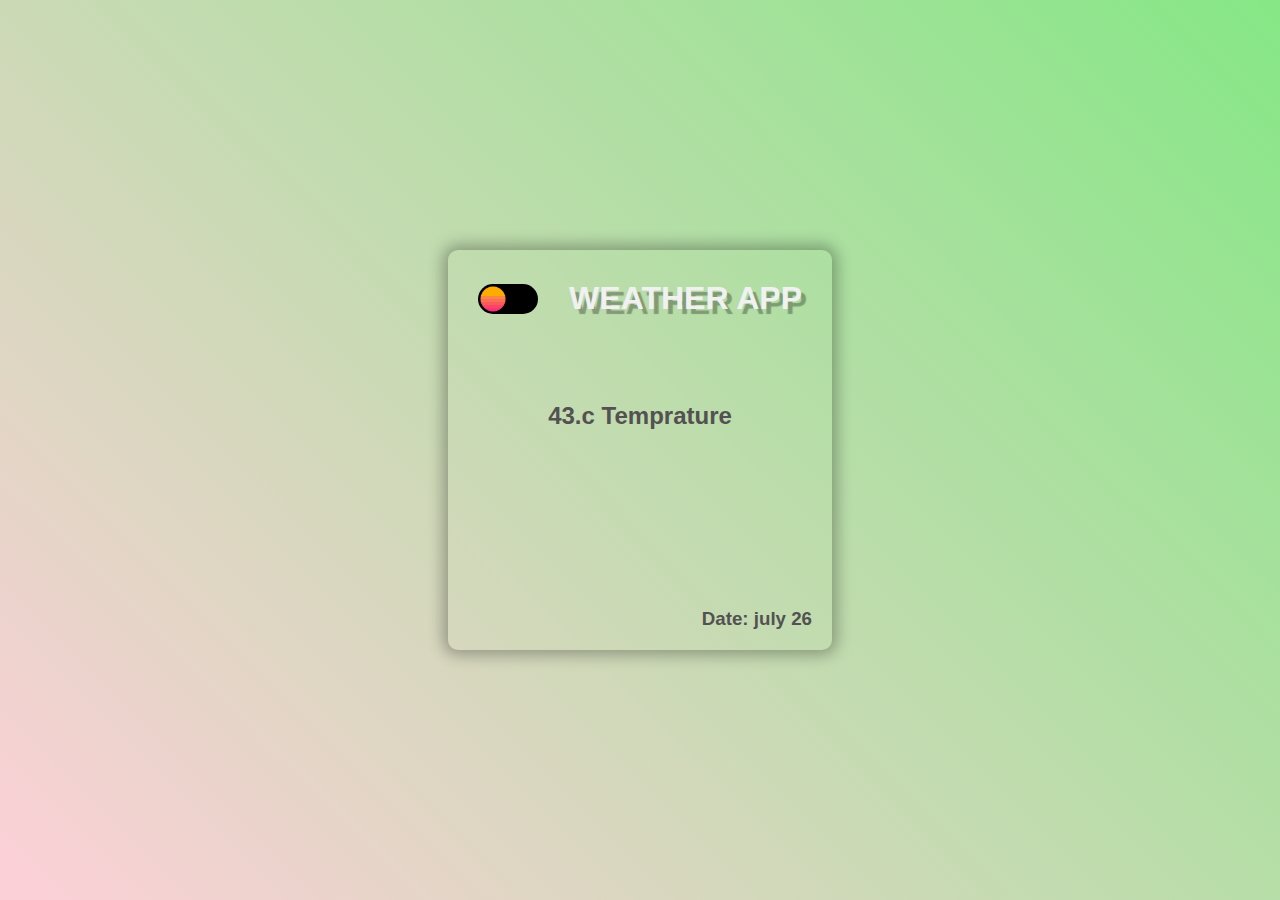
==== WheatherApp/index.html @ 4e6abed9 "third pr wheather with api and toggle mode" ====
<!DOCTYPE html>
<html lang="en">
<head>
    <meta charset="UTF-8">
    <meta name="viewport" content="width=device-width, initial-scale=1.0">
    <title>WheatherApp</title>
    <link rel="stylesheet" href="./index.css">
    <link rel="stylesheet" href="https://cdnjs.cloudflare.com/ajax/libs/font-awesome/6.4.0/css/all.min.css" integrity="sha512-iecdLmaskl7CVkqkXNQ/ZH/XLlvWZOJyj7Yy7tcenmpD1ypASozpmT/E0iPtmFIB46ZmdtAc9eNBvH0H/ZpiBw==" crossorigin="anonymous" referrerpolicy="no-referrer" />
</head>
<body>

        <div class="container">
            <div class="toggleWRapperAndTitleWrappper">
                <button class="ToggleBtn"><span id="imgToggleWrapper"><img id="modeImg"   src="./imges/icons8-sun-96 (1).png" alt="mode" width="100"></span></button>
                
                <h1  class="headingTitle">Weather App</h1>
                
            </div>



                <div class="weatherDetail">
                    <div>
                        <span id="icon">
                         <i class="fa-solid fa-sun fa-spin" style="color:coral;font-size: 5rem;"></i>
                        </span>
                        
                        <small id="dtail"></small>
                    </div>

                    <h2><span id="Temprature">43.c</span> Temprature</h2>
                </div>
            <h3 id="date">Date: <span id="dttext">jun 10</span></h3>
        </div>

</body>
<script src="./index.js"></script>
</html>
---- WheatherApp/index.css ----
* {
    margin: 0;
    padding: 0;
    box-sizing: border-box;
    font-family:  sans-serif;
}

body {
    width: 100vw;
    height: 100vh;
    display: flex;
    justify-content: center;
    align-items: center;
    background-image: linear-gradient( 45deg,rgb(253, 208, 216), rgb(134, 231, 134));
    color: #535151;
}

.container {
    width: 30%;
    height: 400px;
    border: transparent;
    border-radius: 10px;
    box-shadow: 0 0 15px 5px rgba(0,0,0,0.3);
    position: relative;
    padding: 20px;
    display: flex;
    flex-direction: column;
    gap: 50px;

  
}

.toggleWRapperAndTitleWrappper {
    display: flex;
    justify-content: space-between;
    align-items: center;
    margin-top: 5px;
    /* border: 1px solid black; */
    padding: 5px 10px;
}

.headingTitle {
    color: #f1f1f1;
    text-transform: uppercase;
    text-shadow: 5px 5px 1px rgba(0,0,0,0.3);
 
}

.ToggleBtn {
    border: transparent;
    border-radius: 30px;
    background-color: #000;
    width: 60px;
    height: 30px;
    display: flex;
    transition:all .3s ease;
    justify-content: flex-start;

}

.nightBackground {

    background-image: linear-gradient( 45deg,rgb(108, 105, 106), rgb(50, 73, 50));
    color: #c8bfbf;

}

.nightbtn {
     justify-content: flex-end; 
}
#imgToggleWrapper {
    width: 30px;
    transition:all .8s ease;
    /* border: 1px solid black; */

    
}

#imgToggleWrapper > img {
    width: 100%;    

}


.weatherDetail {
    /* border: 1px solid black; */
    padding: 10px;
    display: flex;
    justify-content: center;
    align-items: center;
    flex-direction: column;

 
    


}

#icon {
    display: block;
    margin: 20px;
    border-radius: 50%;
    
    backdrop-filter: drop-shadow(8px 8px 10px green);

}


#date {
    position: absolute;
    bottom: 20px;
    right: 20px;
}
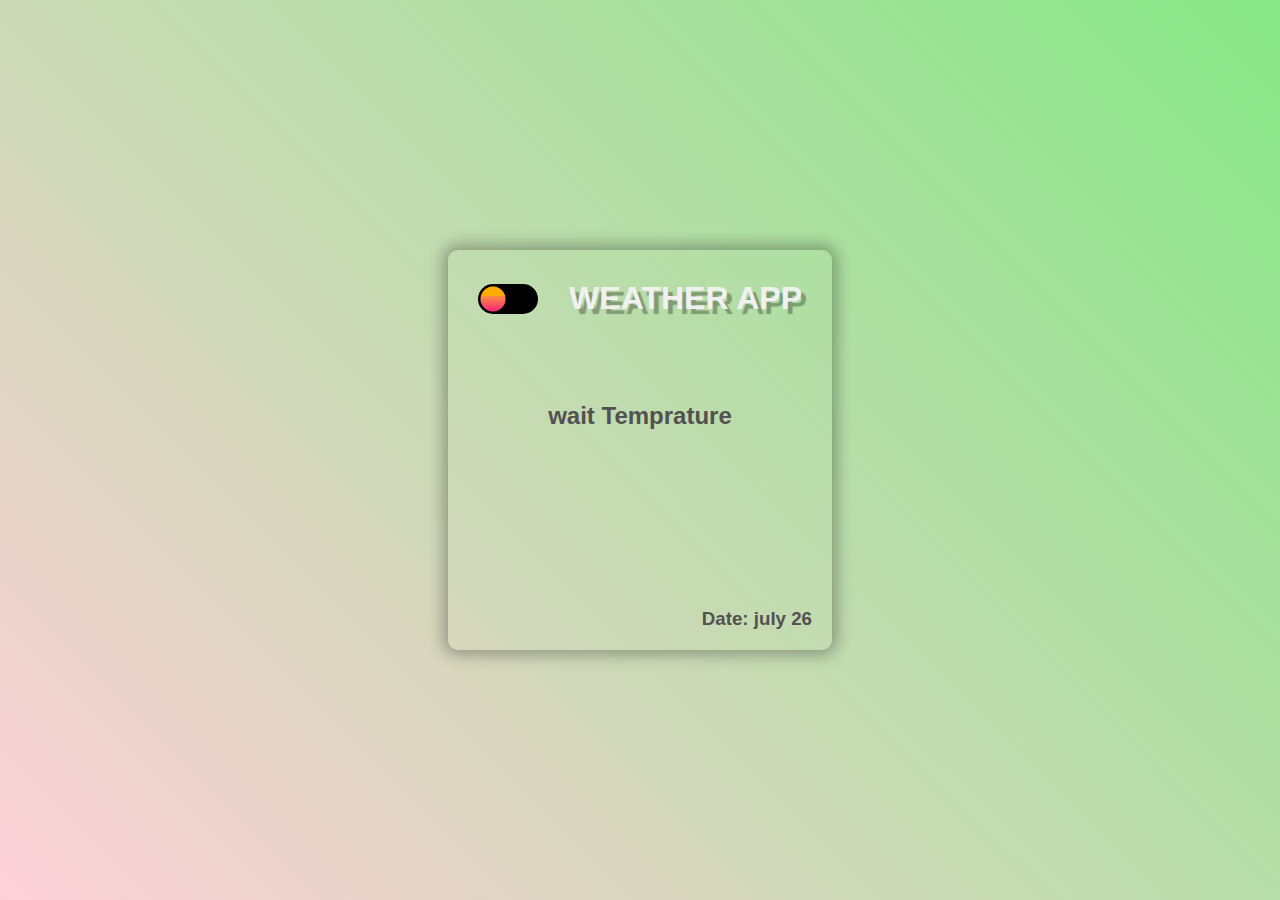
==== commit 435bedef: "added some icon and did api update" ====
--- a/WheatherApp/index.html
+++ b/WheatherApp/index.html
@@ -23,14 +23,18 @@
                     <div>
                         <span id="icon">
                          <i class="fa-solid fa-sun fa-spin" style="color:coral;font-size: 5rem;"></i>
+                         <i class="fa-solid fa-smog fa-bounce" style="font-size: 5rem;"></i>
+                         <i class="fa-solid fa-cloud-sun fa-bounce" style="font-size: 5rem;"></i>
+                         <i class="fa-solid fa-cloud-bolt fa-shake" style="font-size: 5rem;"></i>
+                         <i class="fa-solid fa-cloud-showers-heavy fa-beat-fade" style="font-size: 5rem;"></i>
                         </span>
                         
                         <small id="dtail"></small>
                     </div>
 
-                    <h2><span id="Temprature">43.c</span> Temprature</h2>
+                    <h2><span id="Temprature">wait</span> Temprature</h2>
                 </div>
-            <h3 id="date">Date: <span id="dttext">jun 10</span></h3>
+            <h3 id="date">Date: <span id="dttext">wait</span></h3>
         </div>
 
 </body>
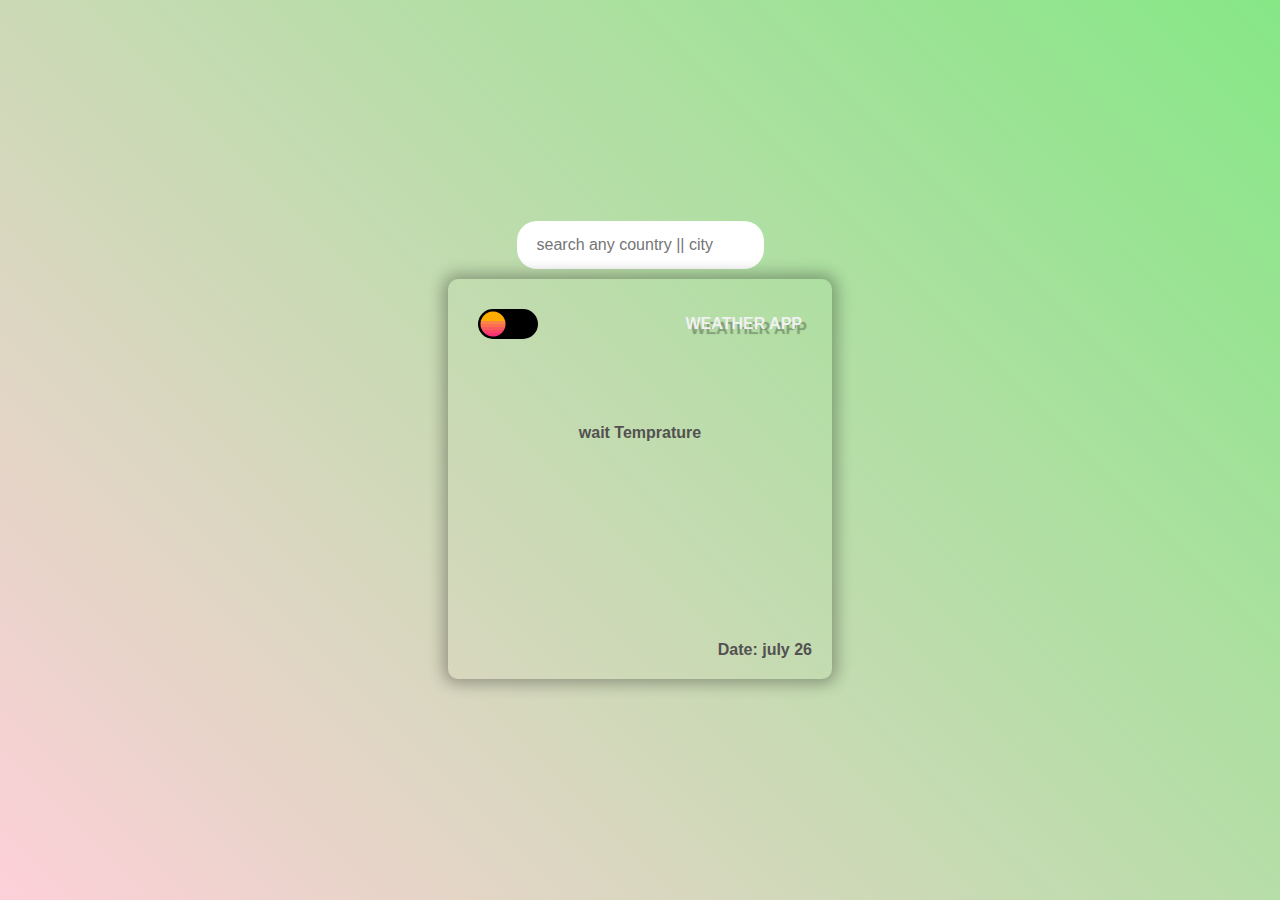
==== commit d9c53c75: "addad search bar and icons to change by weather condition" ====
--- a/WheatherApp/index.html
+++ b/WheatherApp/index.html
@@ -8,7 +8,9 @@
     <link rel="stylesheet" href="https://cdnjs.cloudflare.com/ajax/libs/font-awesome/6.4.0/css/all.min.css" integrity="sha512-iecdLmaskl7CVkqkXNQ/ZH/XLlvWZOJyj7Yy7tcenmpD1ypASozpmT/E0iPtmFIB46ZmdtAc9eNBvH0H/ZpiBw==" crossorigin="anonymous" referrerpolicy="no-referrer" />
 </head>
 <body>
-
+        <form id="form">
+            <input type="text" class="search" placeholder="search any country || city">
+        </form>
         <div class="container">
             <div class="toggleWRapperAndTitleWrappper">
                 <button class="ToggleBtn"><span id="imgToggleWrapper"><img id="modeImg"   src="./imges/icons8-sun-96 (1).png" alt="mode" width="100"></span></button>
@@ -22,11 +24,11 @@
                 <div class="weatherDetail">
                     <div>
                         <span id="icon">
-                         <i class="fa-solid fa-sun fa-spin" style="color:coral;font-size: 5rem;"></i>
+                         <!-- <i class="fa-solid fa-sun fa-spin" style="color:coral;font-size: 5rem;"></i>
                          <i class="fa-solid fa-smog fa-bounce" style="font-size: 5rem;"></i>
                          <i class="fa-solid fa-cloud-sun fa-bounce" style="font-size: 5rem;"></i>
                          <i class="fa-solid fa-cloud-bolt fa-shake" style="font-size: 5rem;"></i>
-                         <i class="fa-solid fa-cloud-showers-heavy fa-beat-fade" style="font-size: 5rem;"></i>
+                         <i class="fa-solid fa-cloud-showers-heavy fa-beat-fade" style="font-size: 5rem;"></i> -->
                         </span>
                         
                         <small id="dtail"></small>
--- a/WheatherApp/index.css
+++ b/WheatherApp/index.css
@@ -1,113 +1,109 @@
 * {
-    margin: 0;
-    padding: 0;
-    box-sizing: border-box;
-    font-family:  sans-serif;
+  margin: 0;
+  padding: 0;
+  box-sizing: border-box;
+  font-family: sans-serif;
+  font-size: 16px;
 }
 
 body {
-    width: 100vw;
-    height: 100vh;
-    display: flex;
-    justify-content: center;
-    align-items: center;
-    background-image: linear-gradient( 45deg,rgb(253, 208, 216), rgb(134, 231, 134));
-    color: #535151;
+  width: 100vw;
+  height: 100vh;
+  display: flex;
+  flex-direction: column;
+  justify-content: center;
+  gap: 10px;
+  align-items: center;
+  background-image: linear-gradient(
+    45deg,
+    rgb(253, 208, 216),
+    rgb(134, 231, 134)
+  );
+  color: #535151;
 }
 
+#form input {
+  padding: 15px 20px;
+  border: transparent;
+  border-radius: 20px;
+  outline: transparent;
+}
 .container {
-    width: 30%;
-    height: 400px;
-    border: transparent;
-    border-radius: 10px;
-    box-shadow: 0 0 15px 5px rgba(0,0,0,0.3);
-    position: relative;
-    padding: 20px;
-    display: flex;
-    flex-direction: column;
-    gap: 50px;
-
-  
+  width: 30%;
+  height: 400px;
+  border: transparent;
+  border-radius: 10px;
+  box-shadow: 0 0 15px 5px rgba(0, 0, 0, 0.3);
+  position: relative;
+  padding: 20px;
+  display: flex;
+  flex-direction: column;
+  gap: 50px;
 }
 
 .toggleWRapperAndTitleWrappper {
-    display: flex;
-    justify-content: space-between;
-    align-items: center;
-    margin-top: 5px;
-    /* border: 1px solid black; */
-    padding: 5px 10px;
+  display: flex;
+  justify-content: space-between;
+  align-items: center;
+  margin-top: 5px;
+  /* border: 1px solid black; */
+  padding: 5px 10px;
 }
 
 .headingTitle {
-    color: #f1f1f1;
-    text-transform: uppercase;
-    text-shadow: 5px 5px 1px rgba(0,0,0,0.3);
- 
+  color: #f1f1f1;
+  text-transform: uppercase;
+  text-shadow: 5px 5px 1px rgba(0, 0, 0, 0.3);
 }
 
 .ToggleBtn {
-    border: transparent;
-    border-radius: 30px;
-    background-color: #000;
-    width: 60px;
-    height: 30px;
-    display: flex;
-    transition:all .3s ease;
-    justify-content: flex-start;
-
+  border: transparent;
+  border-radius: 30px;
+  background-color: #000;
+  width: 60px;
+  height: 30px;
+  display: flex;
+  transition: all 0.3s ease;
+  justify-content: flex-start;
 }
 
 .nightBackground {
-
-    background-image: linear-gradient( 45deg,rgb(108, 105, 106), rgb(50, 73, 50));
-    color: #c8bfbf;
-
+  background-image: linear-gradient(45deg, rgb(108, 105, 106), rgb(50, 73, 50));
+  color: #c8bfbf;
 }
 
 .nightbtn {
-     justify-content: flex-end; 
+  justify-content: flex-end;
 }
 #imgToggleWrapper {
-    width: 30px;
-    transition:all .8s ease;
-    /* border: 1px solid black; */
-
-    
+  width: 30px;
+  transition: all 0.8s ease;
+  /* border: 1px solid black; */
 }
 
 #imgToggleWrapper > img {
-    width: 100%;    
-
+  width: 100%;
 }
 
-
 .weatherDetail {
-    /* border: 1px solid black; */
-    padding: 10px;
-    display: flex;
-    justify-content: center;
-    align-items: center;
-    flex-direction: column;
-
- 
-    
-
-
+  /* border: 1px solid black; */
+  padding: 10px;
+  display: flex;
+  justify-content: center;
+  align-items: center;
+  flex-direction: column;
 }
 
 #icon {
-    display: block;
-    margin: 20px;
-    border-radius: 50%;
-    
-    backdrop-filter: drop-shadow(8px 8px 10px green);
+  display: block;
+  margin: 20px;
+  border-radius: 50%;
 
+  backdrop-filter: drop-shadow(8px 8px 10px green);
 }
 
-
 #date {
-    position: absolute;
-    bottom: 20px;
-    right: 20px;
-}+  position: absolute;
+  bottom: 20px;
+  right: 20px;
+}
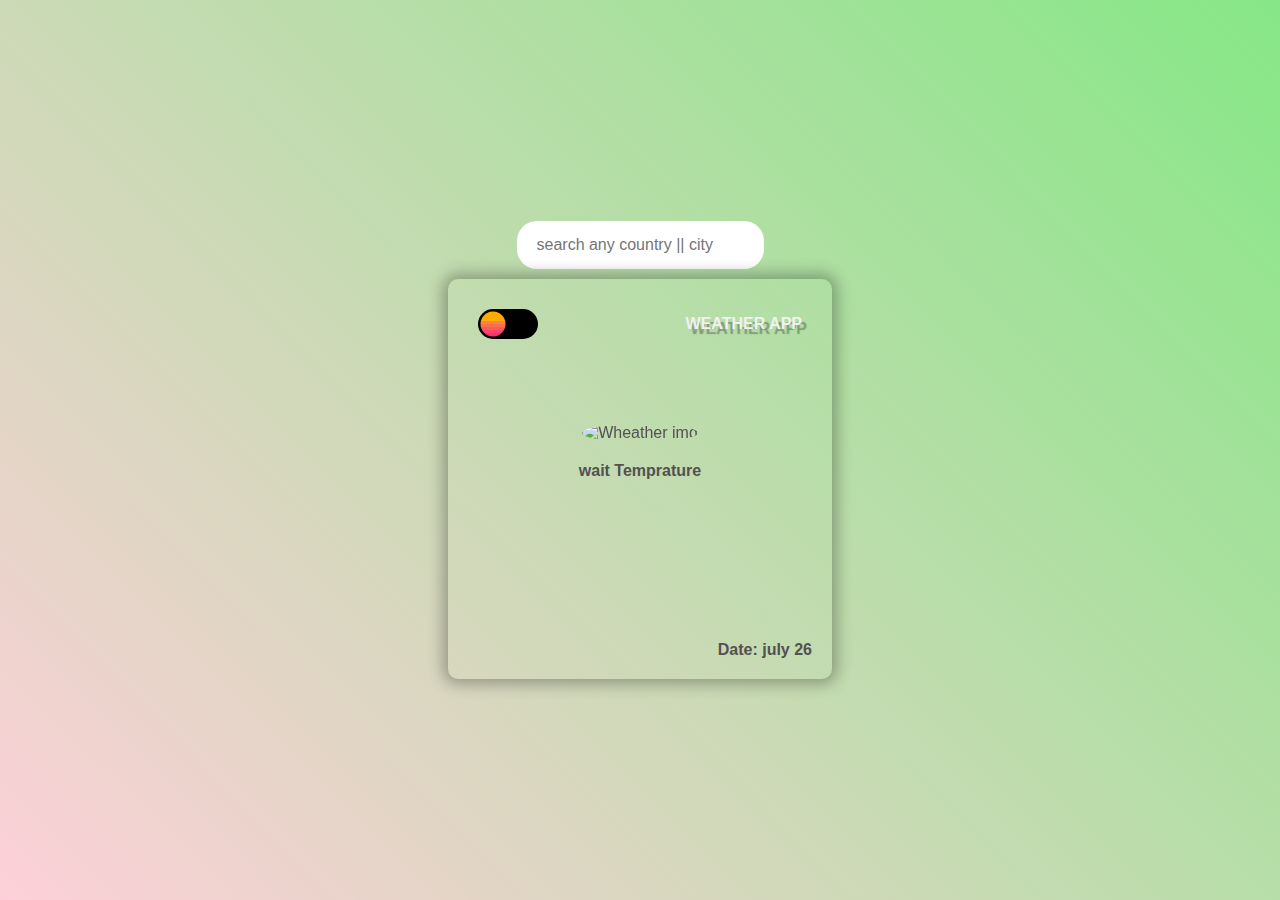
==== commit 397da6ca: "fix some bugs(fixed the icon bug)" ====
--- a/WheatherApp/index.html
+++ b/WheatherApp/index.html
@@ -23,12 +23,8 @@
 
                 <div class="weatherDetail">
                     <div>
-                        <span id="icon">
-                         <!-- <i class="fa-solid fa-sun fa-spin" style="color:coral;font-size: 5rem;"></i>
-                         <i class="fa-solid fa-smog fa-bounce" style="font-size: 5rem;"></i>
-                         <i class="fa-solid fa-cloud-sun fa-bounce" style="font-size: 5rem;"></i>
-                         <i class="fa-solid fa-cloud-bolt fa-shake" style="font-size: 5rem;"></i>
-                         <i class="fa-solid fa-cloud-showers-heavy fa-beat-fade" style="font-size: 5rem;"></i> -->
+                        <span >
+                                <img  id="icon"src="" alt="Wheather img " />
                         </span>
                         
                         <small id="dtail"></small>
